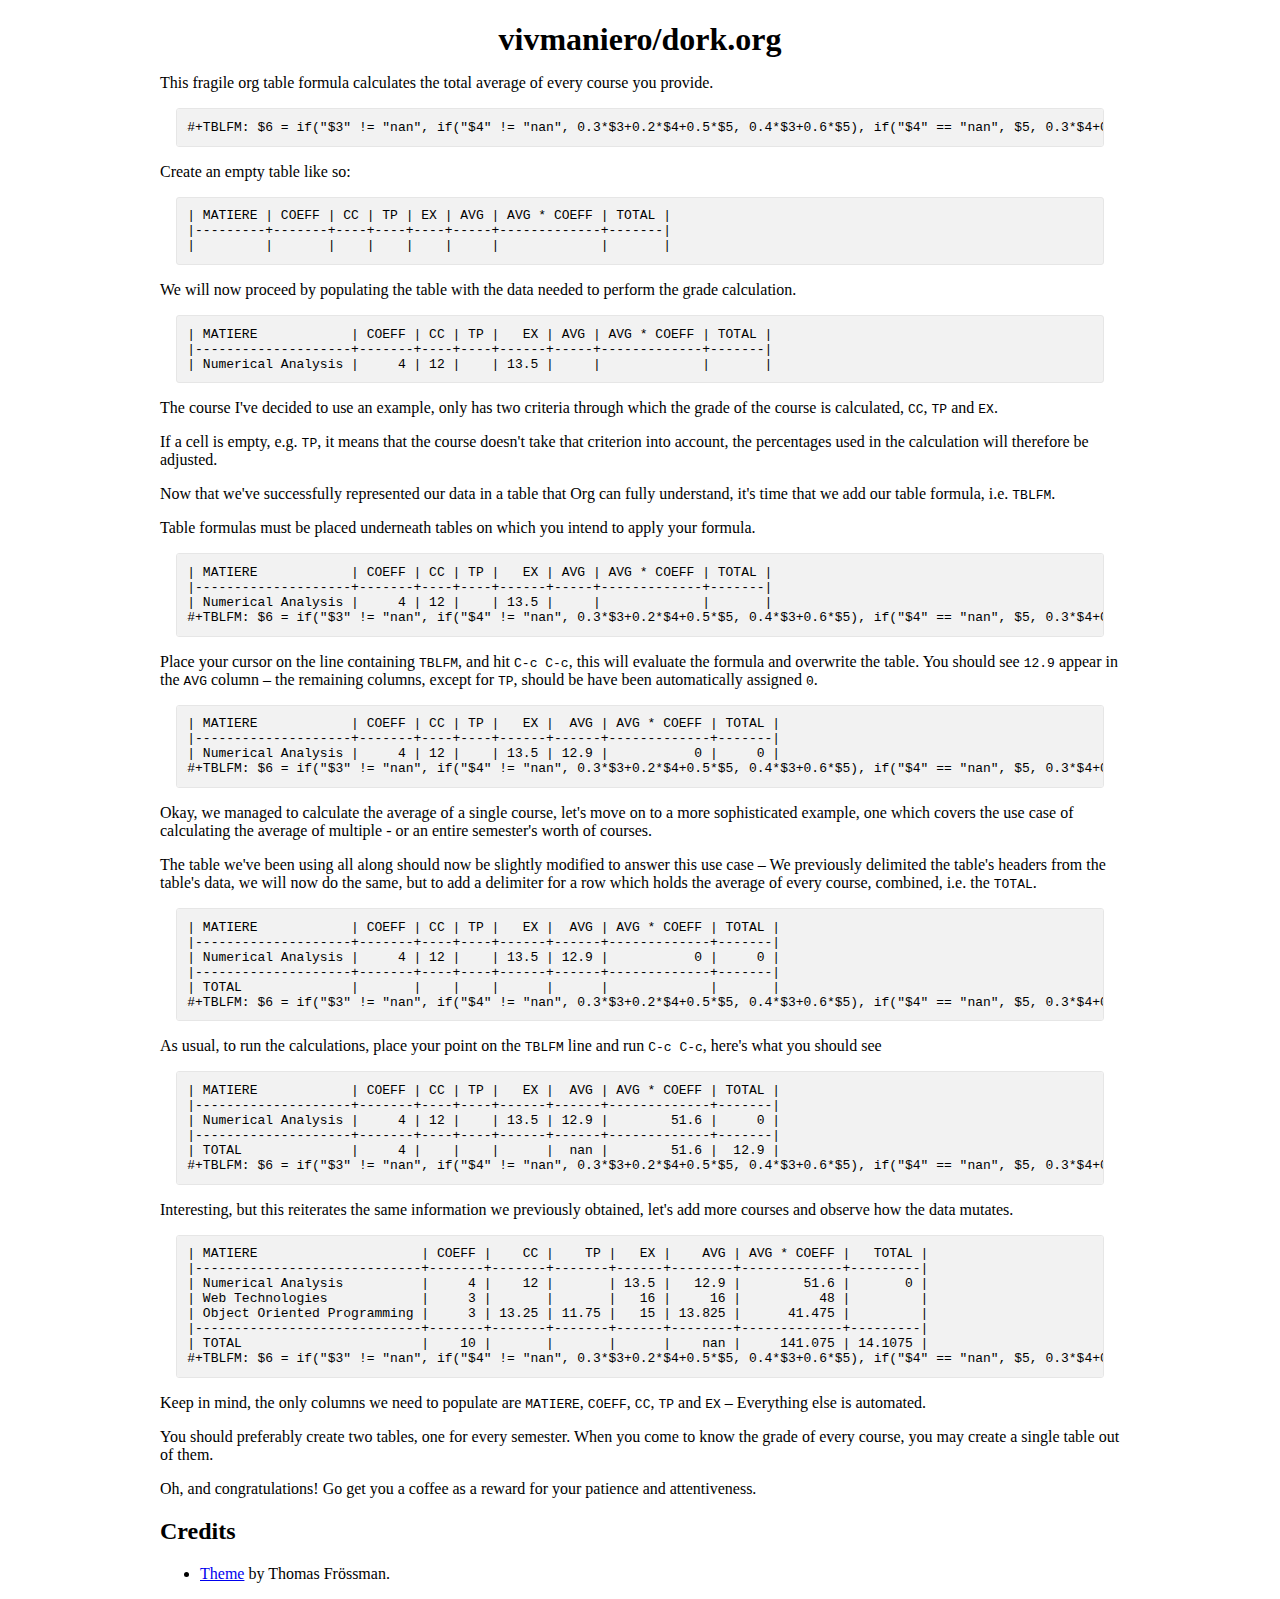
==== public/index.html @ 1b7c8ec8 "Export dork.org and create a CI workflow" ====
<?xml version="1.0" encoding="utf-8"?>
<!DOCTYPE html PUBLIC "-//W3C//DTD XHTML 1.0 Strict//EN"
"http://www.w3.org/TR/xhtml1/DTD/xhtml1-strict.dtd">
<html xmlns="http://www.w3.org/1999/xhtml" lang="en" xml:lang="en">
<head>
<!-- 2022-08-03 Wed 15:46 -->
<meta http-equiv="Content-Type" content="text/html;charset=utf-8" />
<meta name="viewport" content="width=device-width, initial-scale=1" />
<title>vivmaniero/dork.org</title>
<meta name="author" content="Aziz Ben Ali" />
<meta name="generator" content="Org Mode" />
<style>
  #content { max-width: 60em; margin: auto; }
  .title  { text-align: center;
             margin-bottom: .2em; }
  .subtitle { text-align: center;
              font-size: medium;
              font-weight: bold;
              margin-top:0; }
  .todo   { font-family: monospace; color: red; }
  .done   { font-family: monospace; color: green; }
  .priority { font-family: monospace; color: orange; }
  .tag    { background-color: #eee; font-family: monospace;
            padding: 2px; font-size: 80%; font-weight: normal; }
  .timestamp { color: #bebebe; }
  .timestamp-kwd { color: #5f9ea0; }
  .org-right  { margin-left: auto; margin-right: 0px;  text-align: right; }
  .org-left   { margin-left: 0px;  margin-right: auto; text-align: left; }
  .org-center { margin-left: auto; margin-right: auto; text-align: center; }
  .underline { text-decoration: underline; }
  #postamble p, #preamble p { font-size: 90%; margin: .2em; }
  p.verse { margin-left: 3%; }
  pre {
    border: 1px solid #e6e6e6;
    border-radius: 3px;
    background-color: #f2f2f2;
    padding: 8pt;
    font-family: monospace;
    overflow: auto;
    margin: 1.2em;
  }
  pre.src {
    position: relative;
    overflow: auto;
  }
  pre.src:before {
    display: none;
    position: absolute;
    top: -8px;
    right: 12px;
    padding: 3px;
    color: #555;
    background-color: #f2f2f299;
  }
  pre.src:hover:before { display: inline; margin-top: 14px;}
  /* Languages per Org manual */
  pre.src-asymptote:before { content: 'Asymptote'; }
  pre.src-awk:before { content: 'Awk'; }
  pre.src-authinfo::before { content: 'Authinfo'; }
  pre.src-C:before { content: 'C'; }
  /* pre.src-C++ doesn't work in CSS */
  pre.src-clojure:before { content: 'Clojure'; }
  pre.src-css:before { content: 'CSS'; }
  pre.src-D:before { content: 'D'; }
  pre.src-ditaa:before { content: 'ditaa'; }
  pre.src-dot:before { content: 'Graphviz'; }
  pre.src-calc:before { content: 'Emacs Calc'; }
  pre.src-emacs-lisp:before { content: 'Emacs Lisp'; }
  pre.src-fortran:before { content: 'Fortran'; }
  pre.src-gnuplot:before { content: 'gnuplot'; }
  pre.src-haskell:before { content: 'Haskell'; }
  pre.src-hledger:before { content: 'hledger'; }
  pre.src-java:before { content: 'Java'; }
  pre.src-js:before { content: 'Javascript'; }
  pre.src-latex:before { content: 'LaTeX'; }
  pre.src-ledger:before { content: 'Ledger'; }
  pre.src-lisp:before { content: 'Lisp'; }
  pre.src-lilypond:before { content: 'Lilypond'; }
  pre.src-lua:before { content: 'Lua'; }
  pre.src-matlab:before { content: 'MATLAB'; }
  pre.src-mscgen:before { content: 'Mscgen'; }
  pre.src-ocaml:before { content: 'Objective Caml'; }
  pre.src-octave:before { content: 'Octave'; }
  pre.src-org:before { content: 'Org mode'; }
  pre.src-oz:before { content: 'OZ'; }
  pre.src-plantuml:before { content: 'Plantuml'; }
  pre.src-processing:before { content: 'Processing.js'; }
  pre.src-python:before { content: 'Python'; }
  pre.src-R:before { content: 'R'; }
  pre.src-ruby:before { content: 'Ruby'; }
  pre.src-sass:before { content: 'Sass'; }
  pre.src-scheme:before { content: 'Scheme'; }
  pre.src-screen:before { content: 'Gnu Screen'; }
  pre.src-sed:before { content: 'Sed'; }
  pre.src-sh:before { content: 'shell'; }
  pre.src-sql:before { content: 'SQL'; }
  pre.src-sqlite:before { content: 'SQLite'; }
  /* additional languages in org.el's org-babel-load-languages alist */
  pre.src-forth:before { content: 'Forth'; }
  pre.src-io:before { content: 'IO'; }
  pre.src-J:before { content: 'J'; }
  pre.src-makefile:before { content: 'Makefile'; }
  pre.src-maxima:before { content: 'Maxima'; }
  pre.src-perl:before { content: 'Perl'; }
  pre.src-picolisp:before { content: 'Pico Lisp'; }
  pre.src-scala:before { content: 'Scala'; }
  pre.src-shell:before { content: 'Shell Script'; }
  pre.src-ebnf2ps:before { content: 'ebfn2ps'; }
  /* additional language identifiers per "defun org-babel-execute"
       in ob-*.el */
  pre.src-cpp:before  { content: 'C++'; }
  pre.src-abc:before  { content: 'ABC'; }
  pre.src-coq:before  { content: 'Coq'; }
  pre.src-groovy:before  { content: 'Groovy'; }
  /* additional language identifiers from org-babel-shell-names in
     ob-shell.el: ob-shell is the only babel language using a lambda to put
     the execution function name together. */
  pre.src-bash:before  { content: 'bash'; }
  pre.src-csh:before  { content: 'csh'; }
  pre.src-ash:before  { content: 'ash'; }
  pre.src-dash:before  { content: 'dash'; }
  pre.src-ksh:before  { content: 'ksh'; }
  pre.src-mksh:before  { content: 'mksh'; }
  pre.src-posh:before  { content: 'posh'; }
  /* Additional Emacs modes also supported by the LaTeX listings package */
  pre.src-ada:before { content: 'Ada'; }
  pre.src-asm:before { content: 'Assembler'; }
  pre.src-caml:before { content: 'Caml'; }
  pre.src-delphi:before { content: 'Delphi'; }
  pre.src-html:before { content: 'HTML'; }
  pre.src-idl:before { content: 'IDL'; }
  pre.src-mercury:before { content: 'Mercury'; }
  pre.src-metapost:before { content: 'MetaPost'; }
  pre.src-modula-2:before { content: 'Modula-2'; }
  pre.src-pascal:before { content: 'Pascal'; }
  pre.src-ps:before { content: 'PostScript'; }
  pre.src-prolog:before { content: 'Prolog'; }
  pre.src-simula:before { content: 'Simula'; }
  pre.src-tcl:before { content: 'tcl'; }
  pre.src-tex:before { content: 'TeX'; }
  pre.src-plain-tex:before { content: 'Plain TeX'; }
  pre.src-verilog:before { content: 'Verilog'; }
  pre.src-vhdl:before { content: 'VHDL'; }
  pre.src-xml:before { content: 'XML'; }
  pre.src-nxml:before { content: 'XML'; }
  /* add a generic configuration mode; LaTeX export needs an additional
     (add-to-list 'org-latex-listings-langs '(conf " ")) in .emacs */
  pre.src-conf:before { content: 'Configuration File'; }

  table { border-collapse:collapse; }
  caption.t-above { caption-side: top; }
  caption.t-bottom { caption-side: bottom; }
  td, th { vertical-align:top;  }
  th.org-right  { text-align: center;  }
  th.org-left   { text-align: center;   }
  th.org-center { text-align: center; }
  td.org-right  { text-align: right;  }
  td.org-left   { text-align: left;   }
  td.org-center { text-align: center; }
  dt { font-weight: bold; }
  .footpara { display: inline; }
  .footdef  { margin-bottom: 1em; }
  .figure { padding: 1em; }
  .figure p { text-align: center; }
  .equation-container {
    display: table;
    text-align: center;
    width: 100%;
  }
  .equation {
    vertical-align: middle;
  }
  .equation-label {
    display: table-cell;
    text-align: right;
    vertical-align: middle;
  }
  .inlinetask {
    padding: 10px;
    border: 2px solid gray;
    margin: 10px;
    background: #ffffcc;
  }
  #org-div-home-and-up
   { text-align: right; font-size: 70%; white-space: nowrap; }
  textarea { overflow-x: auto; }
  .linenr { font-size: smaller }
  .code-highlighted { background-color: #ffff00; }
  .org-info-js_info-navigation { border-style: none; }
  #org-info-js_console-label
    { font-size: 10px; font-weight: bold; white-space: nowrap; }
  .org-info-js_search-highlight
    { background-color: #ffff00; color: #000000; font-weight: bold; }
  .org-svg { }
</style>
<link href="https://thomasf.github.io/solarized-css/solarized-light.min.css" rel="stylesheet"></link>
</head>
<body>
<div id="content" class="content">
<h1 class="title">vivmaniero/dork.org</h1>
<p>
This fragile org table formula calculates the total average of every course
you provide.
</p>

<div class="org-src-container">
<pre class="src src-org">#+TBLFM: $6 = if("$3" != "nan", if("$4" != "nan", 0.3*$3+0.2*$4+0.5*$5, 0.4*$3+0.6*$5), if("$4" == "nan", $5, 0.3*$4+0.7*$5));E::@&gt;$2=vsum(@I..II)::$7=$2*$6::@&gt;$7=vsum(@I..II)::@&gt;$8=@&gt;$7/@&gt;$2
</pre>
</div>

<p>
Create an empty table like so:
</p>

<div class="org-src-container">
<pre class="src src-org">| MATIERE | COEFF | CC | TP | EX | AVG | AVG * COEFF | TOTAL |
|---------+-------+----+----+----+-----+-------------+-------|
|         |       |    |    |    |     |             |       |
</pre>
</div>

<p>
We will now proceed by populating the table with the data needed to
perform the grade calculation.
</p>

<div class="org-src-container">
<pre class="src src-org">| MATIERE            | COEFF | CC | TP |   EX | AVG | AVG * COEFF | TOTAL |
|--------------------+-------+----+----+------+-----+-------------+-------|
| Numerical Analysis |     4 | 12 |    | 13.5 |     |             |       |
</pre>
</div>

<p>
The course I've decided to use an example, only has two criteria
through which the grade of the course is calculated, <code>CC</code>, <code>TP</code> and
<code>EX</code>.
</p>

<p>
If a cell is empty, e.g. <code>TP</code>, it means that the course doesn't take
that criterion into account, the percentages used in the calculation
will therefore be adjusted.
</p>

<p>
Now that we've successfully represented our data in a table that Org
can fully understand, it's time that we add our table formula,
i.e. <code>TBLFM</code>.
</p>

<p>
Table formulas must be placed underneath tables on which you intend to
apply your formula.
</p>

<div class="org-src-container">
<pre class="src src-org">| MATIERE            | COEFF | CC | TP |   EX | AVG | AVG * COEFF | TOTAL |
|--------------------+-------+----+----+------+-----+-------------+-------|
| Numerical Analysis |     4 | 12 |    | 13.5 |     |             |       |
#+TBLFM: $6 = if("$3" != "nan", if("$4" != "nan", 0.3*$3+0.2*$4+0.5*$5, 0.4*$3+0.6*$5), if("$4" == "nan", $5, 0.3*$4+0.7*$5));E::@&gt;$2=vsum(@I..II)::$7=$2*$6::@&gt;$7=vsum(@I..II)::@&gt;$8=@&gt;$7/@&gt;$2
</pre>
</div>

<p>
Place your cursor on the line containing <code>TBLFM</code>, and hit <code>C-c C-c</code>,
this will evaluate the formula and overwrite the table. You should see
<code>12.9</code> appear in the <code>AVG</code> column &#x2013; the remaining columns, except for
<code>TP</code>, should be have been automatically assigned <code>0</code>.
</p>

<div class="org-src-container">
<pre class="src src-org">| MATIERE            | COEFF | CC | TP |   EX |  AVG | AVG * COEFF | TOTAL |
|--------------------+-------+----+----+------+------+-------------+-------|
| Numerical Analysis |     4 | 12 |    | 13.5 | 12.9 |           0 |     0 |
#+TBLFM: $6 = if("$3" != "nan", if("$4" != "nan", 0.3*$3+0.2*$4+0.5*$5, 0.4*$3+0.6*$5), if("$4" == "nan", $5, 0.3*$4+0.7*$5));E::@&gt;$2=vsum(@I..II)::$7=$2*$6::@&gt;$7=vsum(@I..II)::@&gt;$8=@&gt;$7/@&gt;$2
</pre>
</div>

<p>
Okay, we managed to calculate the average of a single course, let's
move on to a more sophisticated example, one which covers the use case
of calculating the average of multiple - or an entire semester's worth
of courses.
</p>

<p>
The table we've been using all along should now be slightly modified
to answer this use case &#x2013; We previously delimited the table's headers
from the table's data, we will now do the same, but to add a delimiter
for a row which holds the average of every course, combined, i.e. the
<code>TOTAL</code>.
</p>

<div class="org-src-container">
<pre class="src src-org">| MATIERE            | COEFF | CC | TP |   EX |  AVG | AVG * COEFF | TOTAL |
|--------------------+-------+----+----+------+------+-------------+-------|
| Numerical Analysis |     4 | 12 |    | 13.5 | 12.9 |           0 |     0 |
|--------------------+-------+----+----+------+------+-------------+-------|
| TOTAL              |       |    |    |      |      |             |       |
#+TBLFM: $6 = if("$3" != "nan", if("$4" != "nan", 0.3*$3+0.2*$4+0.5*$5, 0.4*$3+0.6*$5), if("$4" == "nan", $5, 0.3*$4+0.7*$5));E::@&gt;$2=vsum(@I..II)::$7=$2*$6::@&gt;$7=vsum(@I..II)::@&gt;$8=@&gt;$7/@&gt;$2
</pre>
</div>

<p>
As usual, to run the calculations, place your point on the <code>TBLFM</code>
line and run <code>C-c C-c</code>, here's what you should see
</p>

<div class="org-src-container">
<pre class="src src-org">| MATIERE            | COEFF | CC | TP |   EX |  AVG | AVG * COEFF | TOTAL |
|--------------------+-------+----+----+------+------+-------------+-------|
| Numerical Analysis |     4 | 12 |    | 13.5 | 12.9 |        51.6 |     0 |
|--------------------+-------+----+----+------+------+-------------+-------|
| TOTAL              |     4 |    |    |      |  nan |        51.6 |  12.9 |
#+TBLFM: $6 = if("$3" != "nan", if("$4" != "nan", 0.3*$3+0.2*$4+0.5*$5, 0.4*$3+0.6*$5), if("$4" == "nan", $5, 0.3*$4+0.7*$5));E::@&gt;$2=vsum(@I..II)::$7=$2*$6::@&gt;$7=vsum(@I..II)::@&gt;$8=@&gt;$7/@&gt;$2
</pre>
</div>

<p>
Interesting, but this reiterates the same information we previously
obtained, let's add more courses and observe how the data mutates.
</p>

<div class="org-src-container">
<pre class="src src-org">| MATIERE                     | COEFF |    CC |    TP |   EX |    AVG | AVG * COEFF |   TOTAL |
|-----------------------------+-------+-------+-------+------+--------+-------------+---------|
| Numerical Analysis          |     4 |    12 |       | 13.5 |   12.9 |        51.6 |       0 |
| Web Technologies            |     3 |       |       |   16 |     16 |          48 |         |
| Object Oriented Programming |     3 | 13.25 | 11.75 |   15 | 13.825 |      41.475 |         |
|-----------------------------+-------+-------+-------+------+--------+-------------+---------|
| TOTAL                       |    10 |       |       |      |    nan |     141.075 | 14.1075 |
#+TBLFM: $6 = if("$3" != "nan", if("$4" != "nan", 0.3*$3+0.2*$4+0.5*$5, 0.4*$3+0.6*$5), if("$4" == "nan", $5, 0.3*$4+0.7*$5));E::@&gt;$2=vsum(@I..II)::$7=$2*$6::@&gt;$7=vsum(@I..II)::@&gt;$8=@&gt;$7/@&gt;$2
</pre>
</div>

<p>
Keep in mind, the only columns we need to populate are <code>MATIERE</code>,
<code>COEFF</code>, <code>CC</code>, <code>TP</code> and <code>EX</code> &#x2013; Everything else is automated.
</p>

<p>
You should preferably create two tables, one for every semester. When
you come to know the grade of every course, you may create a single
table out of them.
</p>

<p>
Oh, and congratulations! Go get you a coffee as a reward for your
patience and attentiveness.
</p>

<div id="outline-container-org11171c1" class="outline-2">
<h2 id="org11171c1">Credits</h2>
<div class="outline-text-2" id="text-org11171c1">
<ul class="org-ul">
<li><a href="https://github.com/thomasf/solarized-css">Theme</a> by Thomas Frössman.</li>
</ul>
</div>
</div>
</div>
</body>
</html>
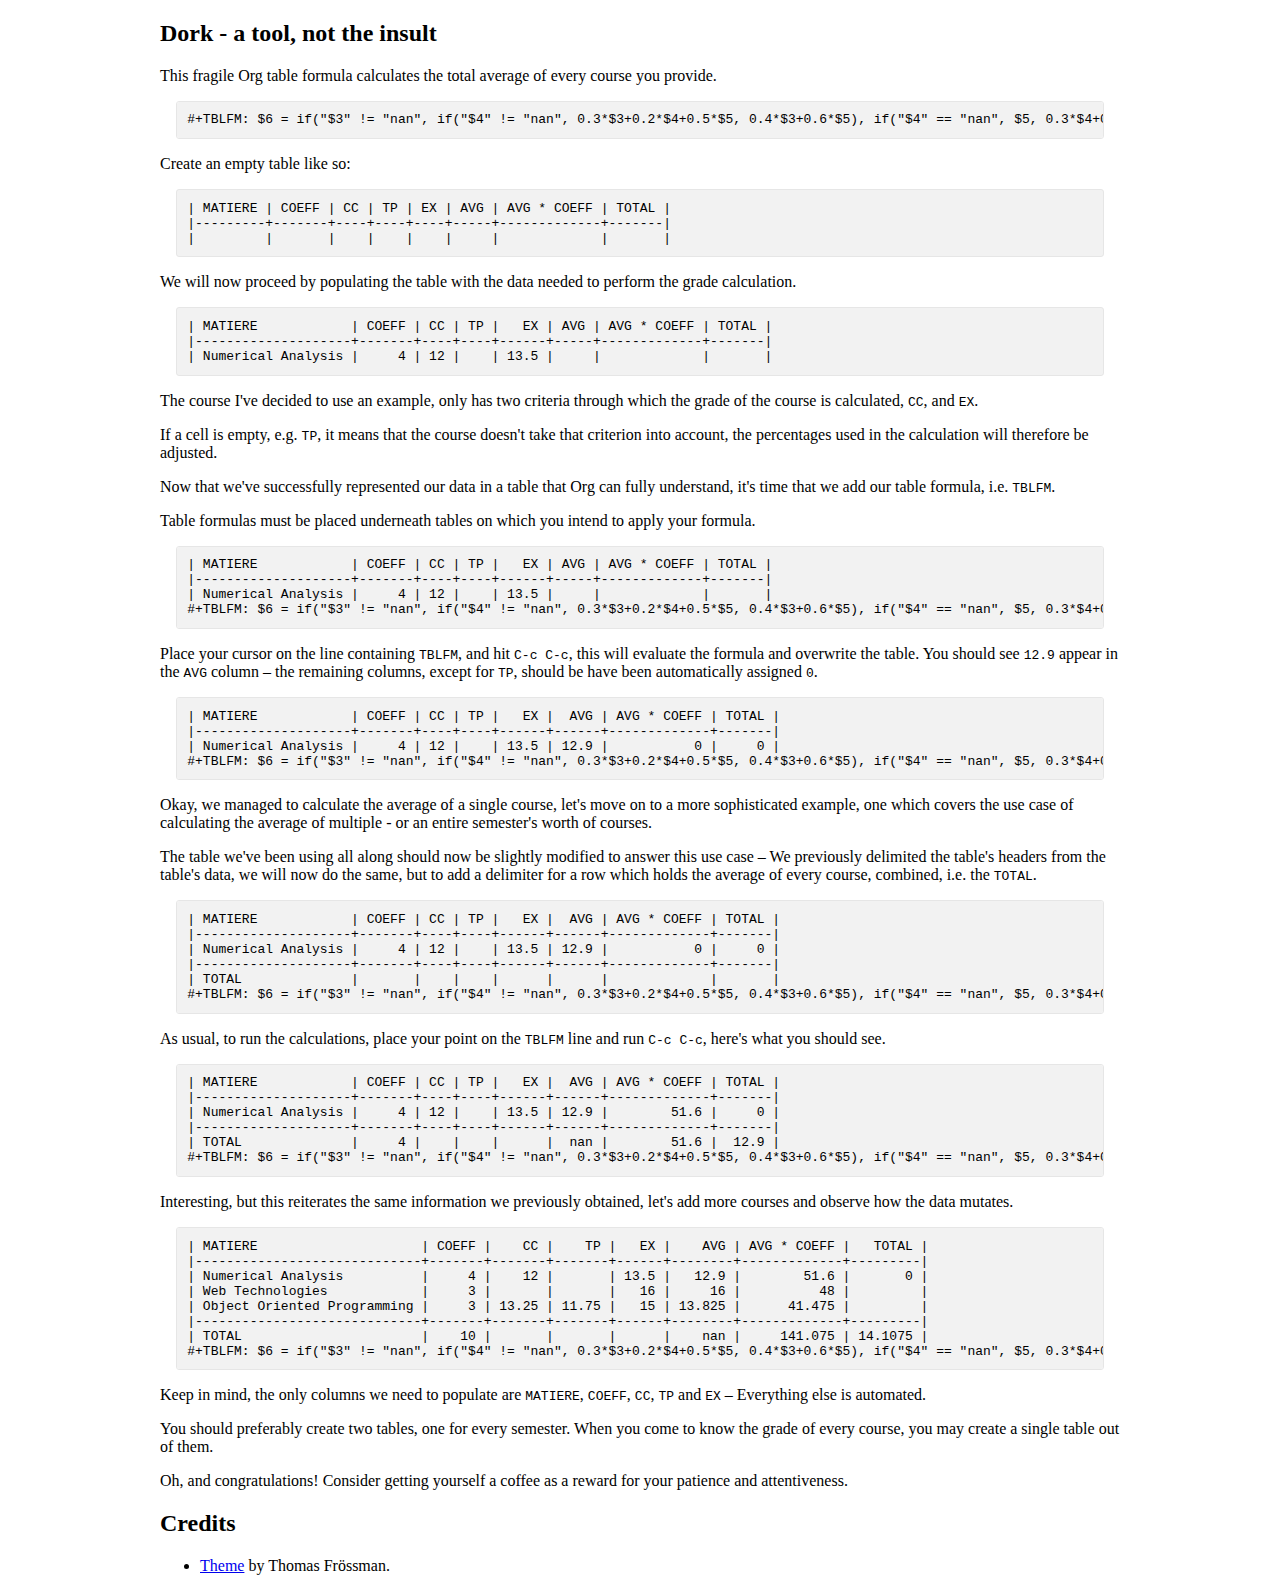
==== commit c01708bf: "Make the stylesheet local" ====
--- a/public/index.html
+++ b/public/index.html
@@ -3,10 +3,10 @@
 "http://www.w3.org/TR/xhtml1/DTD/xhtml1-strict.dtd">
 <html xmlns="http://www.w3.org/1999/xhtml" lang="en" xml:lang="en">
 <head>
-<!-- 2022-08-03 Wed 15:46 -->
+<!-- 2022-08-03 Wed 16:23 -->
 <meta http-equiv="Content-Type" content="text/html;charset=utf-8" />
 <meta name="viewport" content="width=device-width, initial-scale=1" />
-<title>vivmaniero/dork.org</title>
+<title>vimaniero/dork: a tool, not the insult</title>
 <meta name="author" content="Aziz Ben Ali" />
 <meta name="generator" content="Org Mode" />
 <style>
@@ -193,13 +193,16 @@
     { background-color: #ffff00; color: #000000; font-weight: bold; }
   .org-svg { }
 </style>
-<link href="https://thomasf.github.io/solarized-css/solarized-light.min.css" rel="stylesheet"></link>
+<link href="/solarized.css" rel="stylesheet"></link>
 </head>
 <body>
 <div id="content" class="content">
-<h1 class="title">vivmaniero/dork.org</h1>
-<p>
-This fragile org table formula calculates the total average of every course
+
+<div id="outline-container-org8c2757d" class="outline-2">
+<h2 id="org8c2757d">Dork - a tool, not the insult</h2>
+<div class="outline-text-2" id="text-org8c2757d">
+<p>
+This fragile Org table formula calculates the total average of every course
 you provide.
 </p>
 
@@ -233,8 +236,7 @@
 
 <p>
 The course I've decided to use an example, only has two criteria
-through which the grade of the course is calculated, <code>CC</code>, <code>TP</code> and
-<code>EX</code>.
+through which the grade of the course is calculated, <code>CC</code>, and <code>EX</code>.
 </p>
 
 <p>
@@ -304,7 +306,7 @@
 
 <p>
 As usual, to run the calculations, place your point on the <code>TBLFM</code>
-line and run <code>C-c C-c</code>, here's what you should see
+line and run <code>C-c C-c</code>, here's what you should see.
 </p>
 
 <div class="org-src-container">
@@ -346,13 +348,15 @@
 </p>
 
 <p>
-Oh, and congratulations! Go get you a coffee as a reward for your
-patience and attentiveness.
-</p>
-
-<div id="outline-container-org11171c1" class="outline-2">
-<h2 id="org11171c1">Credits</h2>
-<div class="outline-text-2" id="text-org11171c1">
+Oh, and congratulations! Consider getting yourself a coffee as a
+reward for your patience and attentiveness.
+</p>
+</div>
+</div>
+
+<div id="outline-container-org848b03f" class="outline-2">
+<h2 id="org848b03f">Credits</h2>
+<div class="outline-text-2" id="text-org848b03f">
 <ul class="org-ul">
 <li><a href="https://github.com/thomasf/solarized-css">Theme</a> by Thomas Frössman.</li>
 </ul>
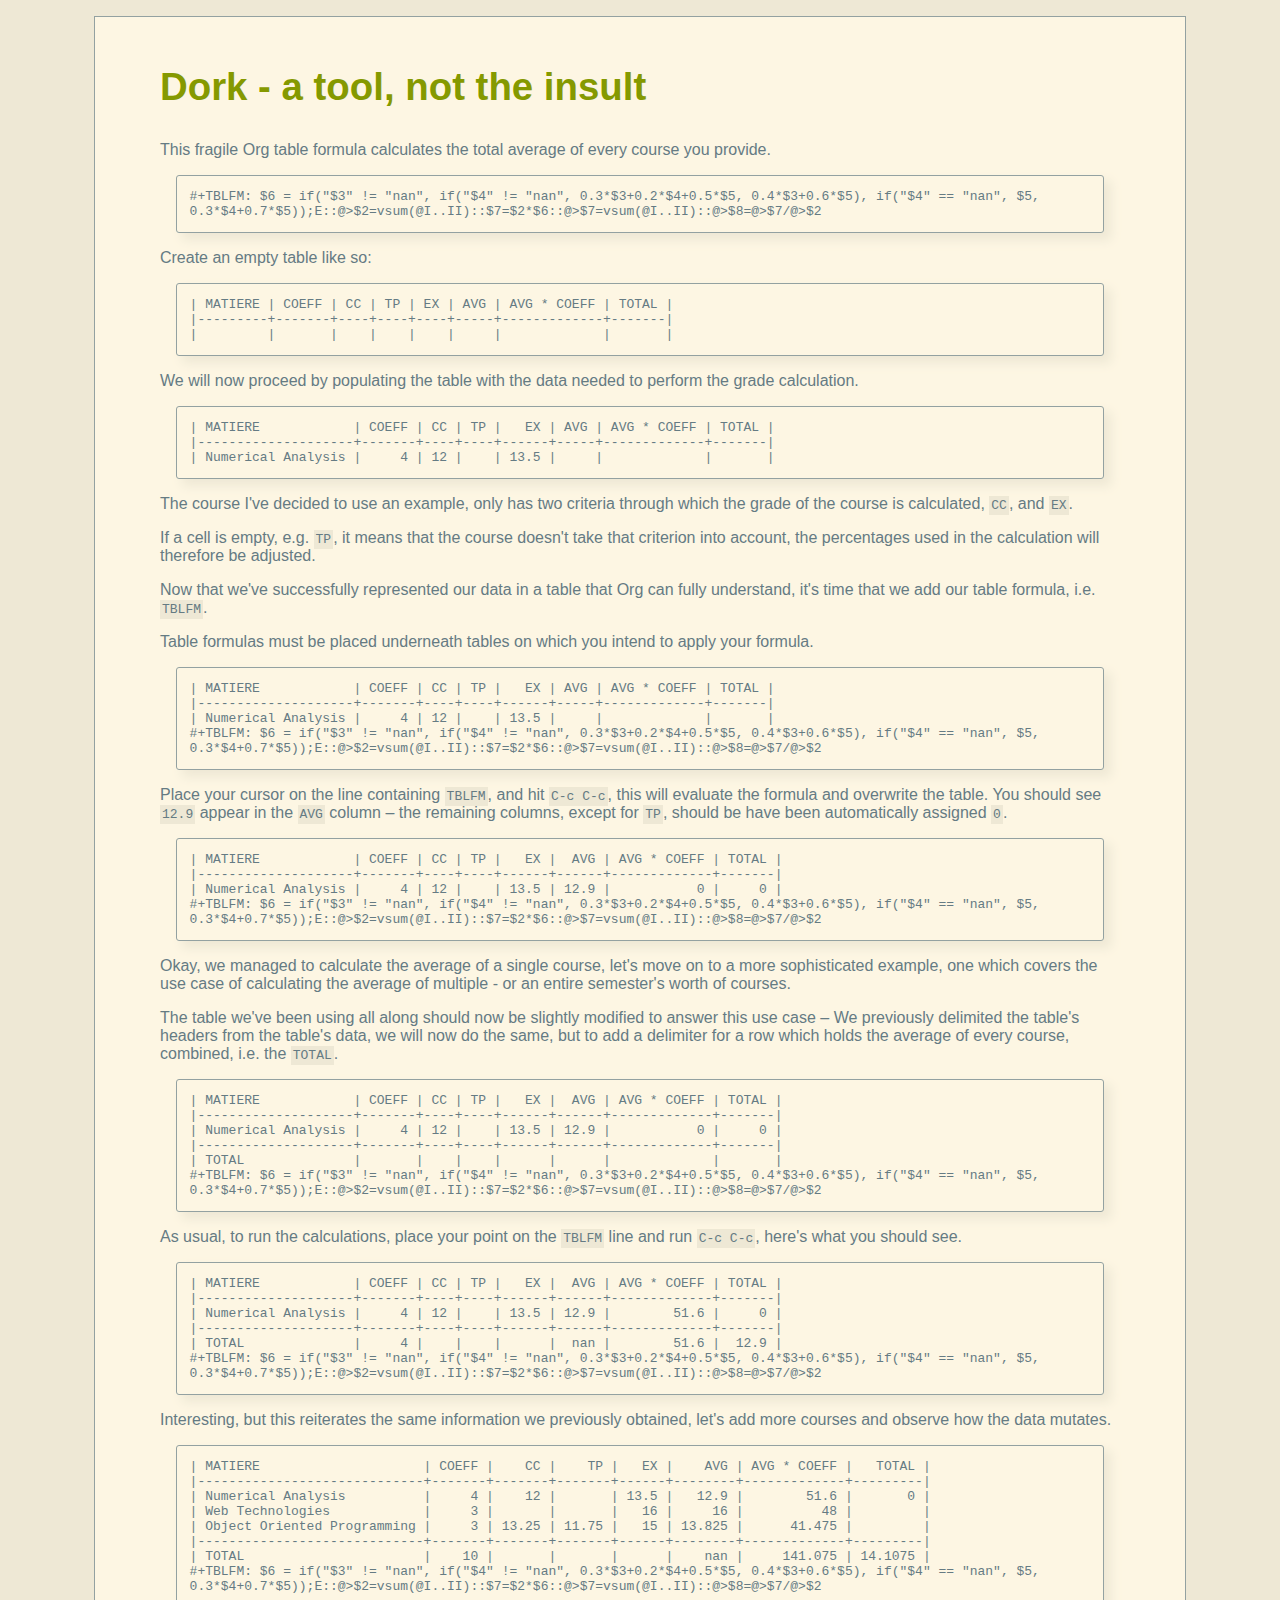
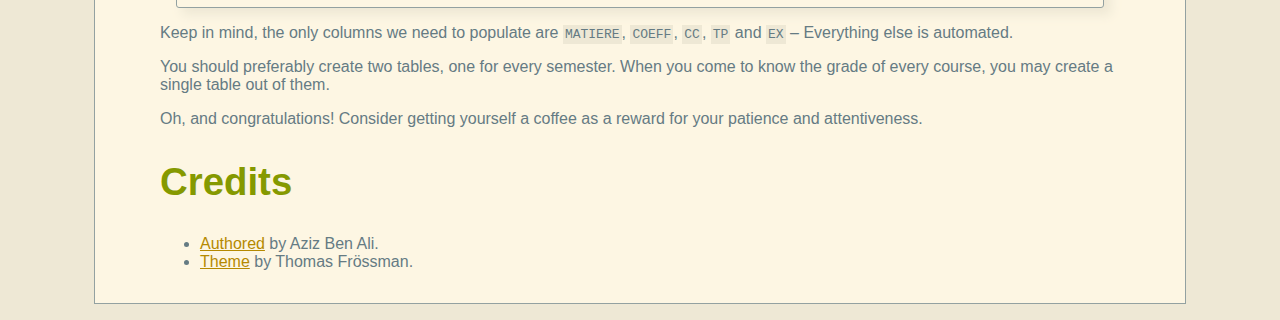
==== commit 47bc2299: "Attempt to fix the broken link tag" ====
--- a/public/index.html
+++ b/public/index.html
@@ -3,7 +3,7 @@
 "http://www.w3.org/TR/xhtml1/DTD/xhtml1-strict.dtd">
 <html xmlns="http://www.w3.org/1999/xhtml" lang="en" xml:lang="en">
 <head>
-<!-- 2022-08-03 Wed 16:23 -->
+<!-- 2022-08-03 Wed 16:32 -->
 <meta http-equiv="Content-Type" content="text/html;charset=utf-8" />
 <meta name="viewport" content="width=device-width, initial-scale=1" />
 <title>vimaniero/dork: a tool, not the insult</title>
@@ -193,14 +193,14 @@
     { background-color: #ffff00; color: #000000; font-weight: bold; }
   .org-svg { }
 </style>
-<link href="/solarized.css" rel="stylesheet"></link>
+<link href="solarized.css" rel="stylesheet"></link>
 </head>
 <body>
 <div id="content" class="content">
 
-<div id="outline-container-org8c2757d" class="outline-2">
-<h2 id="org8c2757d">Dork - a tool, not the insult</h2>
-<div class="outline-text-2" id="text-org8c2757d">
+<div id="outline-container-orga07cae5" class="outline-2">
+<h2 id="orga07cae5">Dork - a tool, not the insult</h2>
+<div class="outline-text-2" id="text-orga07cae5">
 <p>
 This fragile Org table formula calculates the total average of every course
 you provide.
@@ -354,10 +354,11 @@
 </div>
 </div>
 
-<div id="outline-container-org848b03f" class="outline-2">
-<h2 id="org848b03f">Credits</h2>
-<div class="outline-text-2" id="text-org848b03f">
+<div id="outline-container-orgf859977" class="outline-2">
+<h2 id="orgf859977">Credits</h2>
+<div class="outline-text-2" id="text-orgf859977">
 <ul class="org-ul">
+<li><a href="https://github.com/grtcdr">Authored</a> by Aziz Ben Ali.</li>
 <li><a href="https://github.com/thomasf/solarized-css">Theme</a> by Thomas Frössman.</li>
 </ul>
 </div>
--- a/public/solarized.css
+++ b/public/solarized.css
@@ -0,0 +1,300 @@
+article,
+aside,
+details,
+figcaption,
+figure,
+footer,
+header,
+hgroup,
+nav,
+section,
+summary {
+  display: block;
+}
+audio,
+canvas,
+video {
+  display: inline-block;
+}
+audio:not([controls]) {
+  display: none;
+  height: 0;
+}
+[hidden] {
+  display: none;
+}
+html {
+  font-family: sans-serif;
+  -webkit-text-size-adjust: 100%;
+  -ms-text-size-adjust: 100%;
+}
+body {
+  margin: 0;
+}
+a:focus {
+  outline: thin dotted;
+}
+a:active,
+a:hover {
+  outline: 0;
+}
+h1 {
+  font-size: 2em;
+}
+abbr[title] {
+  border-bottom: 1px dotted;
+}
+b,
+strong {
+  font-weight: bold;
+}
+dfn {
+  font-style: italic;
+}
+mark {
+  background: #ff0;
+  color: #000;
+}
+code,
+kbd,
+pre,
+samp {
+  font-family: monospace, serif;
+  font-size: 1em;
+}
+pre {
+  white-space: pre-wrap;
+  word-wrap: break-word;
+}
+q {
+  quotes: "\201C" "\201D" "\2018" "\2019";
+}
+small {
+  font-size: 80%;
+}
+sub,
+sup {
+  font-size: 75%;
+  line-height: 0;
+  position: relative;
+  vertical-align: baseline;
+}
+sup {
+  top: -0.5em;
+}
+sub {
+  bottom: -0.25em;
+}
+img {
+  border: 0;
+}
+svg:not(:root) {
+  overflow: hidden;
+}
+figure {
+  margin: 0;
+}
+fieldset {
+  border: 1px solid #c0c0c0;
+  margin: 0 2px;
+  padding: 0.35em 0.625em 0.75em;
+}
+legend {
+  border: 0;
+  padding: 0;
+}
+button,
+input,
+select,
+textarea {
+  font-family: inherit;
+  font-size: 100%;
+  margin: 0;
+}
+button,
+input {
+  line-height: normal;
+}
+button,
+html input[type="button"],
+input[type="reset"],
+input[type="submit"] {
+  -webkit-appearance: button;
+  cursor: pointer;
+}
+button[disabled],
+input[disabled] {
+  cursor: default;
+}
+input[type="checkbox"],
+input[type="radio"] {
+  box-sizing: border-box;
+  padding: 0;
+}
+input[type="search"] {
+  -webkit-appearance: textfield;
+  -moz-box-sizing: content-box;
+  -webkit-box-sizing: content-box;
+  box-sizing: content-box;
+}
+input[type="search"]::-webkit-search-cancel-button,
+input[type="search"]::-webkit-search-decoration {
+  -webkit-appearance: none;
+}
+button::-moz-focus-inner,
+input::-moz-focus-inner {
+  border: 0;
+  padding: 0;
+}
+textarea {
+  overflow: auto;
+  vertical-align: top;
+}
+table {
+  border-collapse: collapse;
+  border-spacing: 0;
+}
+html {
+  font-family: sans-serif;
+}
+pre,
+code {
+  font-family: monospace;
+}
+h1,
+h2,
+h3,
+h4,
+h5,
+h6 {
+  font-family: sans-serif;
+  font-weight: 700;
+}
+html {
+  background-color: #eee8d5;
+  color: #657b83;
+  margin: 1em;
+}
+body {
+  background-color: #fdf6e3;
+  margin: 0 auto;
+  max-width: 28cm;
+  border: 1pt solid #93a1a1;
+  padding: 1em;
+}
+code {
+  background-color: #eee8d5;
+  padding: 2px;
+}
+a {
+  color: #b58900;
+}
+a:visited {
+  color: #cb4b16;
+}
+a:hover {
+  color: #cb4b16;
+}
+h1 {
+  color: #d33682;
+}
+h2,
+h3,
+h4,
+h5,
+h6 {
+  color: #859900;
+}
+pre {
+  background-color: #fdf6e3;
+  color: #657b83;
+  border: 1pt solid #93a1a1;
+  padding: 1em;
+  box-shadow: 5pt 5pt 8pt #eee8d5;
+}
+pre code {
+  background-color: #fdf6e3;
+}
+h1 {
+  font-size: 2.8em;
+}
+h2 {
+  font-size: 2.4em;
+}
+h3 {
+  font-size: 1.8em;
+}
+h4 {
+  font-size: 1.4em;
+}
+h5 {
+  font-size: 1.3em;
+}
+h6 {
+  font-size: 1.15em;
+}
+.tag {
+  background-color: #eee8d5;
+  color: #d33682;
+  padding: 0 0.2em;
+}
+.todo,
+.next,
+.done {
+  color: #fdf6e3;
+  background-color: #dc322f;
+  padding: 0 0.2em;
+}
+.tag {
+  -webkit-border-radius: 0.35em;
+  -moz-border-radius: 0.35em;
+  border-radius: 0.35em;
+}
+.TODO {
+  -webkit-border-radius: 0.2em;
+  -moz-border-radius: 0.2em;
+  border-radius: 0.2em;
+  background-color: #2aa198;
+}
+.NEXT {
+  -webkit-border-radius: 0.2em;
+  -moz-border-radius: 0.2em;
+  border-radius: 0.2em;
+  background-color: #268bd2;
+}
+.ACTIVE {
+  -webkit-border-radius: 0.2em;
+  -moz-border-radius: 0.2em;
+  border-radius: 0.2em;
+  background-color: #268bd2;
+}
+.DONE {
+  -webkit-border-radius: 0.2em;
+  -moz-border-radius: 0.2em;
+  border-radius: 0.2em;
+  background-color: #859900;
+}
+.WAITING {
+  -webkit-border-radius: 0.2em;
+  -moz-border-radius: 0.2em;
+  border-radius: 0.2em;
+  background-color: #cb4b16;
+}
+.HOLD {
+  -webkit-border-radius: 0.2em;
+  -moz-border-radius: 0.2em;
+  border-radius: 0.2em;
+  background-color: #d33682;
+}
+.NOTE {
+  -webkit-border-radius: 0.2em;
+  -moz-border-radius: 0.2em;
+  border-radius: 0.2em;
+  background-color: #d33682;
+}
+.CANCELLED {
+  -webkit-border-radius: 0.2em;
+  -moz-border-radius: 0.2em;
+  border-radius: 0.2em;
+  background-color: #859900;
+}
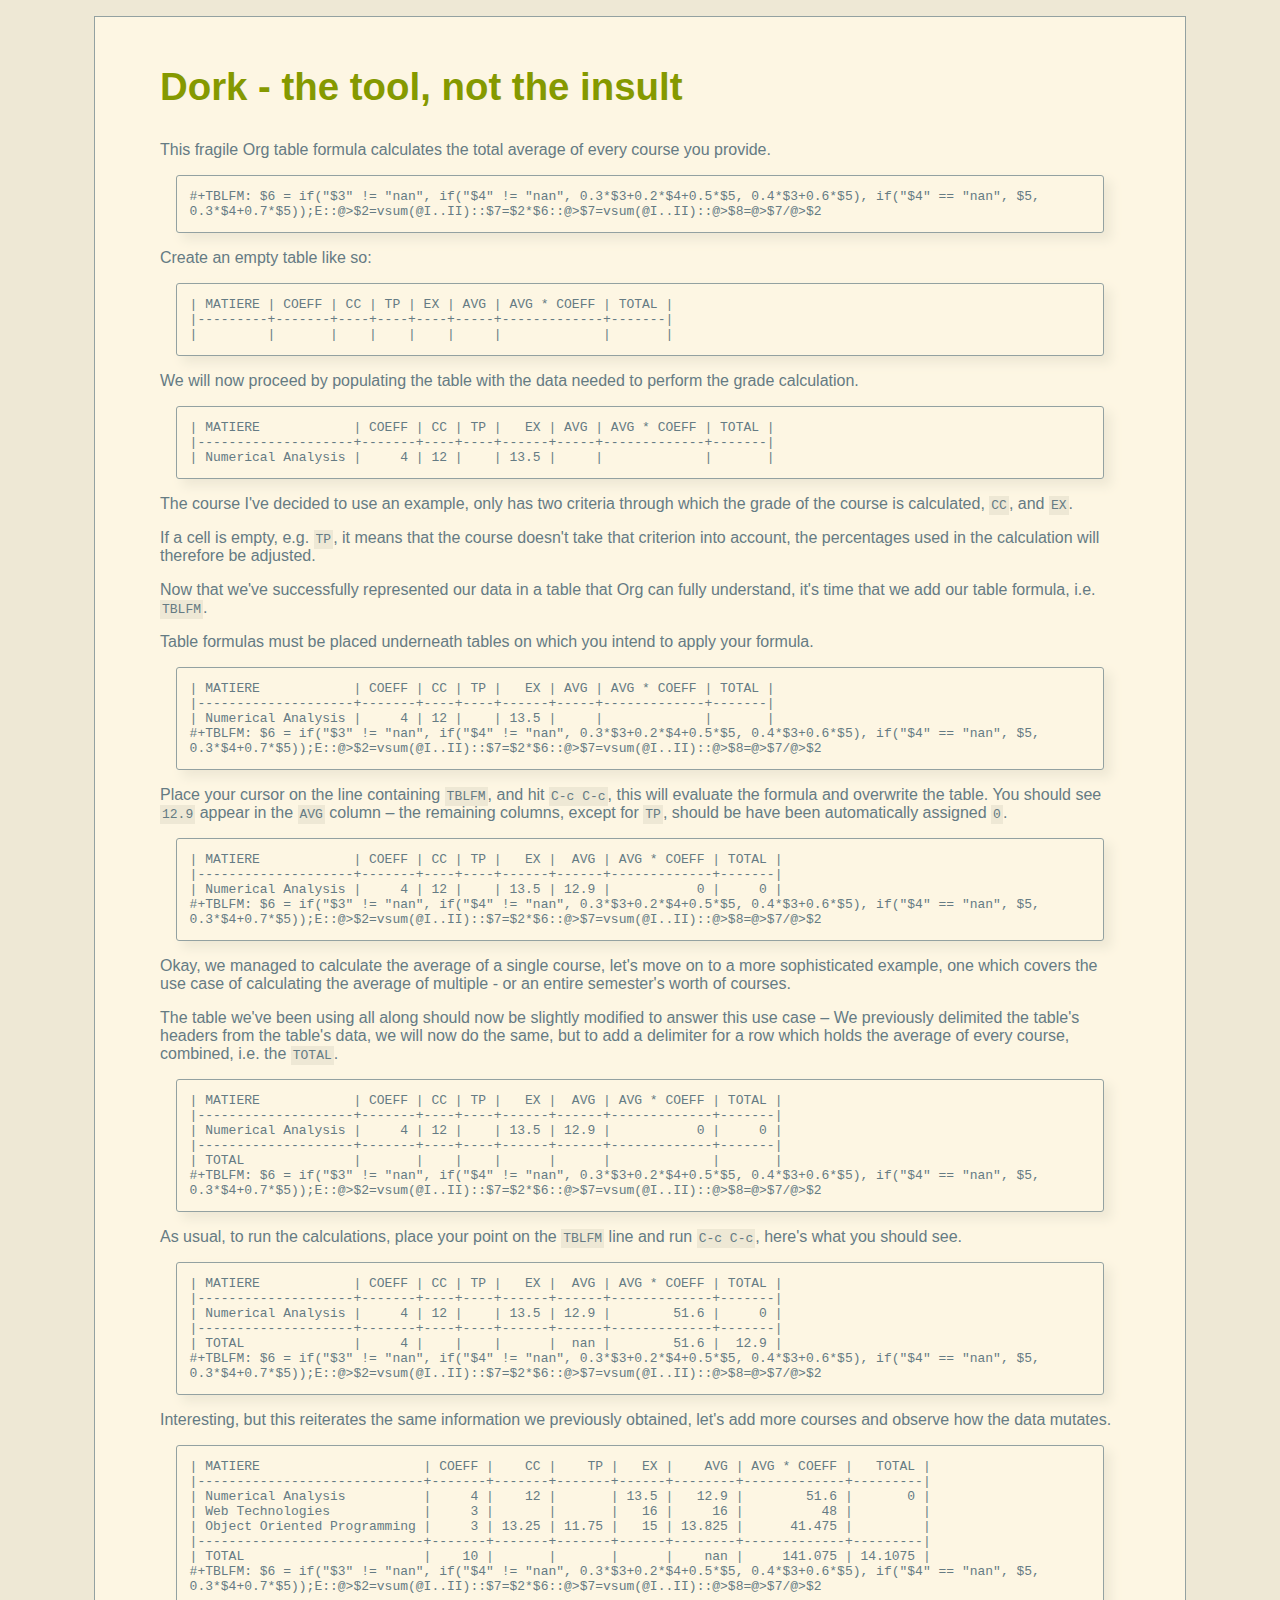
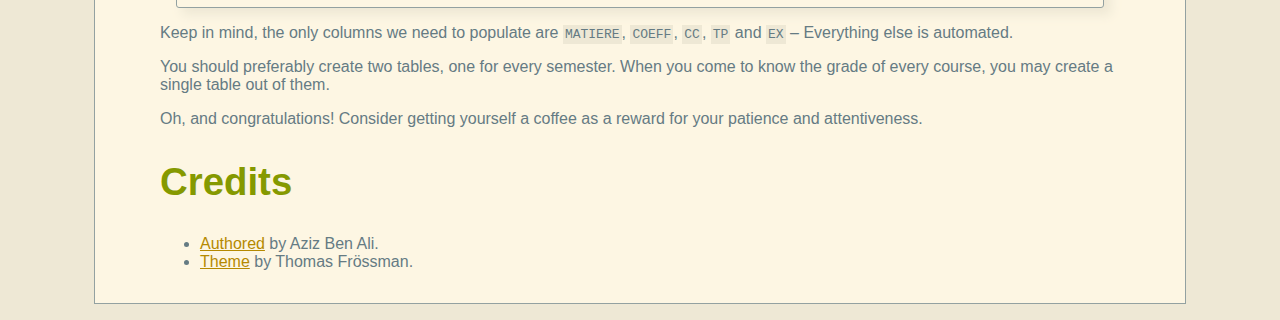
==== commit 44c87662: "Semantic change" ====
--- a/public/index.html
+++ b/public/index.html
@@ -3,7 +3,7 @@
 "http://www.w3.org/TR/xhtml1/DTD/xhtml1-strict.dtd">
 <html xmlns="http://www.w3.org/1999/xhtml" lang="en" xml:lang="en">
 <head>
-<!-- 2022-08-03 Wed 16:32 -->
+<!-- 2022-08-03 Wed 16:35 -->
 <meta http-equiv="Content-Type" content="text/html;charset=utf-8" />
 <meta name="viewport" content="width=device-width, initial-scale=1" />
 <title>vimaniero/dork: a tool, not the insult</title>
@@ -198,9 +198,9 @@
 <body>
 <div id="content" class="content">
 
-<div id="outline-container-orga07cae5" class="outline-2">
-<h2 id="orga07cae5">Dork - a tool, not the insult</h2>
-<div class="outline-text-2" id="text-orga07cae5">
+<div id="outline-container-orga0727ff" class="outline-2">
+<h2 id="orga0727ff">Dork - the tool, not the insult</h2>
+<div class="outline-text-2" id="text-orga0727ff">
 <p>
 This fragile Org table formula calculates the total average of every course
 you provide.
@@ -354,9 +354,9 @@
 </div>
 </div>
 
-<div id="outline-container-orgf859977" class="outline-2">
-<h2 id="orgf859977">Credits</h2>
-<div class="outline-text-2" id="text-orgf859977">
+<div id="outline-container-orgc51d515" class="outline-2">
+<h2 id="orgc51d515">Credits</h2>
+<div class="outline-text-2" id="text-orgc51d515">
 <ul class="org-ul">
 <li><a href="https://github.com/grtcdr">Authored</a> by Aziz Ben Ali.</li>
 <li><a href="https://github.com/thomasf/solarized-css">Theme</a> by Thomas Frössman.</li>
